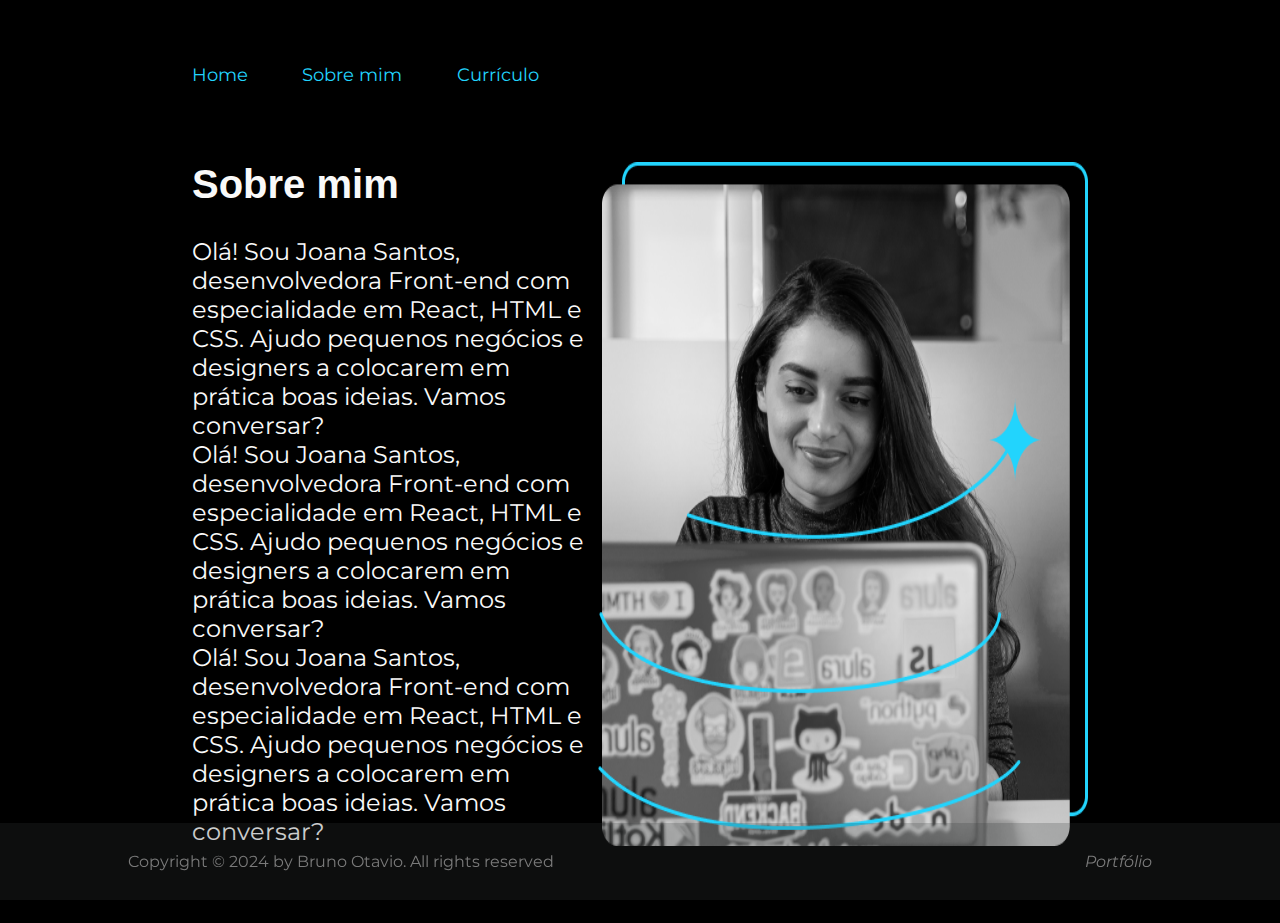
==== about.html @ 46efdbc4 "first commit" ====
<!DOCTYPE html>
<html lang="pt-br">
<head>
    <meta charset="UTF-8">
    <meta http-equiv="X-UA-Compatible" content="IE=edge">
    <meta name="viewport" content="width=device-width, initial-scale=1.0">
    <title>Sobre mim</title>
    <link rel="stylesheet" href="./styles/about.css">
</head>
<body>
    <header class="cabecalho">
        <nav class="cabecalho_menu">
            <a class="cabecalho_link" href="index.html">Home</a>
            <a class="cabecalho_link" href="about.html">Sobre mim</a>
            <a class="cabecalho_link" href="curriculo.html">Currículo</a>
        </nav>
    </header>
    <main class="apresentacao">
        <section class="apresentacao__conteudo">
            <h1 class="apresentacao__titulo">Sobre mim</h1>
            <p class="paragrafo">Olá! Sou Joana Santos, desenvolvedora 
            Front-end com especialidade em React, HTML e 
            CSS. Ajudo pequenos negócios e designers a
            colocarem em prática boas ideias. Vamos
            conversar?<br> Olá! Sou Joana Santos, desenvolvedora 
            Front-end com especialidade em React, HTML e 
            CSS. Ajudo pequenos negócios e designers a
            colocarem em prática boas ideias. Vamos
            conversar?<br> Olá! Sou Joana Santos, desenvolvedora 
            Front-end com especialidade em React, HTML e 
            CSS. Ajudo pequenos negócios e designers a
            colocarem em prática boas ideias. Vamos
            conversar?</p>
        </section>
        <img class="imagem-figma "src="./assets/Imagem.png">
    </main>
    <footer>
        <div class="container">
            <div class="left-content">
                <p>Copyright © 2024 by Bruno Otavio. All rights reserved</p>
            </div>
            <div class="right-content">
                <p>Portfólio</p>
            </div>
        </div>
    </footer>
</body>
</html>
---- styles/about.css ----
@import url('https://fonts.googleapis.com/css2?family=Krona+One&family=Montserrat:ital,wght@0,100..900;1,100..900&display=swap');

:root {
    --cor0: #22D4FD;
} 

* {
    margin: 0;
    padding: 0;
}

body {
    /*height: 100vh;?*/	
    box-sizing: border-box;
    background-color: black;
    color: #F9F9F9;
}


/*.imagem-eu {
    border : solid 1px #0000cd*/

.cabecalho {
    padding: 5% 0% 0% 15%
}

.cabecalho_menu {
    display: flex;
    gap: 5%;
}

.cabecalho_link {
    font-family: "Montserrat", sans-serif;
    font-size: 1.1rem;
    font-weight: 400;
    color:  var(--cor0);
    text-decoration: none;
}

.apresentacao {
    padding: 6% 15%;
    display: flex;  
    justify-content: space-between;
    margin-top: 0%
}
.apresentacao__conteudo {
    width: 37.9rem;
    gap: 1.9rem;
    display: flex;
    flex-direction: column;
}

.apresentacao__titulo {
    font-size: 2.5rem;
    font-family: "krona-one", sans-serif;
}

.paragrafo {
    font-size: 1.5rem;
    font-family: "Montserrat", sans-serif;
}

body {
    margin: 0;
    font-family: Arial, sans-serif;
}

body {
    margin: 0;
    font-family: Arial, sans-serif;
}

footer {
    background-color: #373b3b3b;
    color: #7a7a7a;
    padding: 1.5rem 0;
    position: fixed;
    bottom: 0;
    left: 0;
    width: 100%;
    text-align: center;
    font-family: "Montserrat", sans-serif;
}

.container {
    width: 80%;
    margin: 0 auto;
    display: flex;
    justify-content: space-between;
    align-items: center;
}

.left-content {
    text-align: left;
}


.left-content p {
    margin: 5px 0;
}

.left-content a {
    font-weight: bold;
}

.left-content a:hover {
    text-decoration: underline;
}

.right-content {
    text-align: right;
}

.right-content p {
    margin: 0;
    font-style: italic;
}
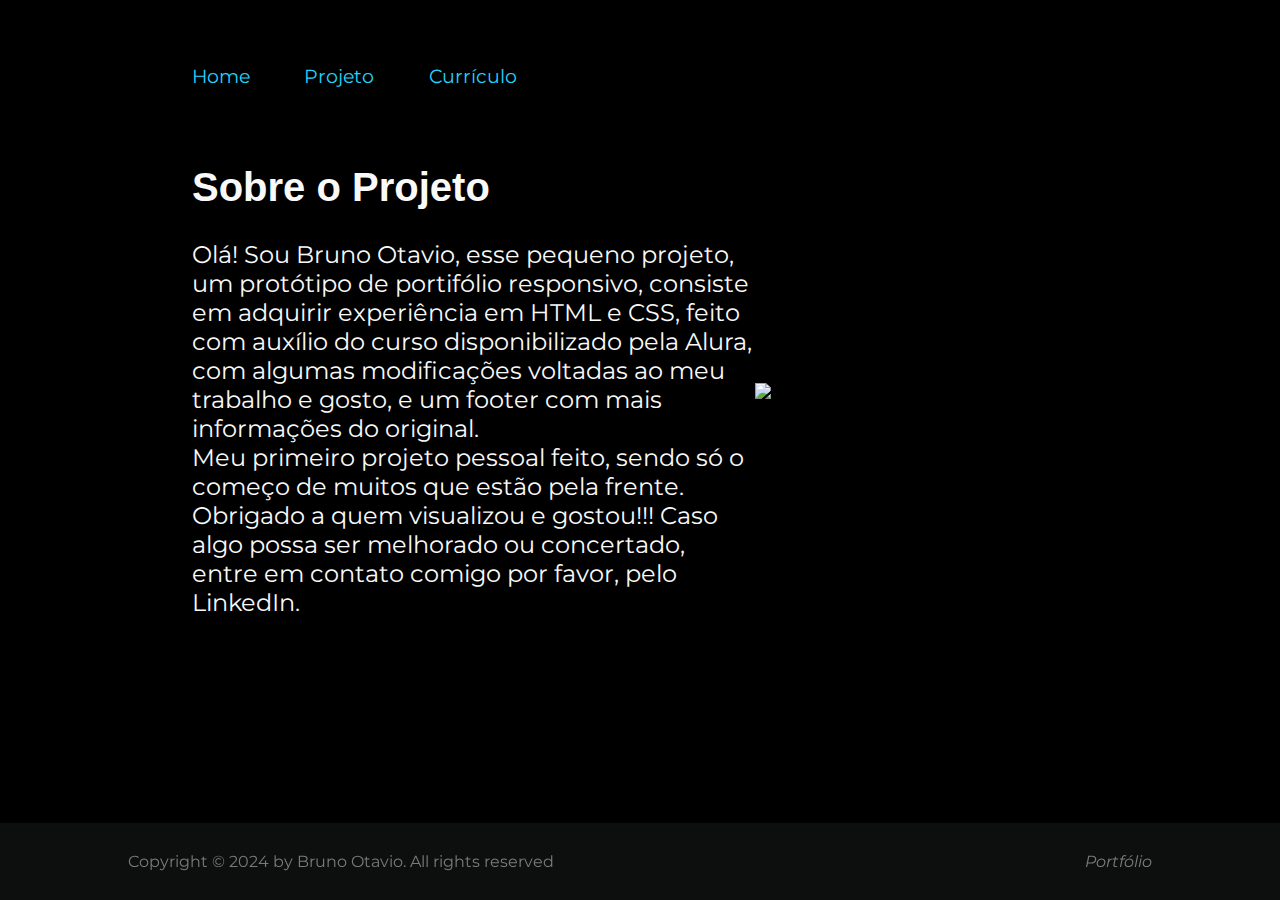
==== commit 0a618734: "feito" ====
--- a/about.html
+++ b/about.html
@@ -6,33 +6,26 @@
     <meta name="viewport" content="width=device-width, initial-scale=1.0">
     <title>Sobre mim</title>
     <link rel="stylesheet" href="./styles/about.css">
+    <link rel="icon" type="imagem/x-icon" href="./assets/photo-output.PNG">
 </head>
 <body>
     <header class="cabecalho">
         <nav class="cabecalho_menu">
             <a class="cabecalho_link" href="index.html">Home</a>
-            <a class="cabecalho_link" href="about.html">Sobre mim</a>
+            <a class="cabecalho_link" href="about.html">Projeto</a>
             <a class="cabecalho_link" href="curriculo.html">Currículo</a>
         </nav>
     </header>
     <main class="apresentacao">
         <section class="apresentacao__conteudo">
-            <h1 class="apresentacao__titulo">Sobre mim</h1>
-            <p class="paragrafo">Olá! Sou Joana Santos, desenvolvedora 
-            Front-end com especialidade em React, HTML e 
-            CSS. Ajudo pequenos negócios e designers a
-            colocarem em prática boas ideias. Vamos
-            conversar?<br> Olá! Sou Joana Santos, desenvolvedora 
-            Front-end com especialidade em React, HTML e 
-            CSS. Ajudo pequenos negócios e designers a
-            colocarem em prática boas ideias. Vamos
-            conversar?<br> Olá! Sou Joana Santos, desenvolvedora 
-            Front-end com especialidade em React, HTML e 
-            CSS. Ajudo pequenos negócios e designers a
-            colocarem em prática boas ideias. Vamos
-            conversar?</p>
+            <h1 class="apresentacao__titulo">Sobre o Projeto</h1>
+            <p class="paragrafo">Olá! Sou Bruno Otavio, esse pequeno projeto, um protótipo de portifólio responsivo,
+                consiste em adquirir experiência em HTML e CSS, feito com auxílio do curso disponibilizado pela Alura, com algumas 
+                modificações voltadas ao meu trabalho e gosto, e um footer com mais informações do original.<br>
+                Meu primeiro projeto pessoal feito, sendo só o começo de muitos que estão pela frente. 
+                Obrigado a quem visualizou e gostou!!! Caso algo possa ser melhorado ou concertado, entre em contato comigo por favor, pelo LinkedIn.</p>
         </section>
-        <img class="imagem-figma "src="./assets/Imagem.png">
+        <img class="imagem-figma"src="./assets/projeto_1.jpeg">
     </main>
     <footer>
         <div class="container">
--- a/styles/about.css
+++ b/styles/about.css
@@ -31,7 +31,7 @@
 
 .cabecalho_link {
     font-family: "Montserrat", sans-serif;
-    font-size: 1.1rem;
+    font-size: 1.2rem;
     font-weight: 400;
     color:  var(--cor0);
     text-decoration: none;
@@ -41,6 +41,7 @@
     padding: 6% 15%;
     display: flex;  
     justify-content: space-between;
+    align-items: center;
     margin-top: 0%
 }
 .apresentacao__conteudo {
@@ -58,6 +59,10 @@
 .paragrafo {
     font-size: 1.5rem;
     font-family: "Montserrat", sans-serif;
+}
+
+.imagem-figma {
+    width: 40%;
 }
 
 body {
@@ -114,4 +119,41 @@
 .right-content p {
     margin: 0;
     font-style: italic;
-}+}
+
+@media (max-width: 1200px) {
+    .cabecalho {
+        padding: 10%
+    }
+
+    .cabecalho_menu {
+        justify-content: center; 
+        gap: 10%;
+    }
+    .cabecalho_link {
+        font-size: 1rem;
+        gap: 10%;
+    }
+    .apresentacao {
+        flex-direction: column-reverse;
+        padding: 5%;
+    }
+    .apresentacao__conteudo {
+        width: auto;
+        padding: 15%;
+    }
+    .apresentacao__titulo {
+        font-size: 1.8rem;
+    }
+    .paragrafo {
+        font-size: 1rem;
+    }
+
+    .imagem-figma {
+        width: 19rem;
+    }
+
+    footer {
+        position: relative;
+    }
+}
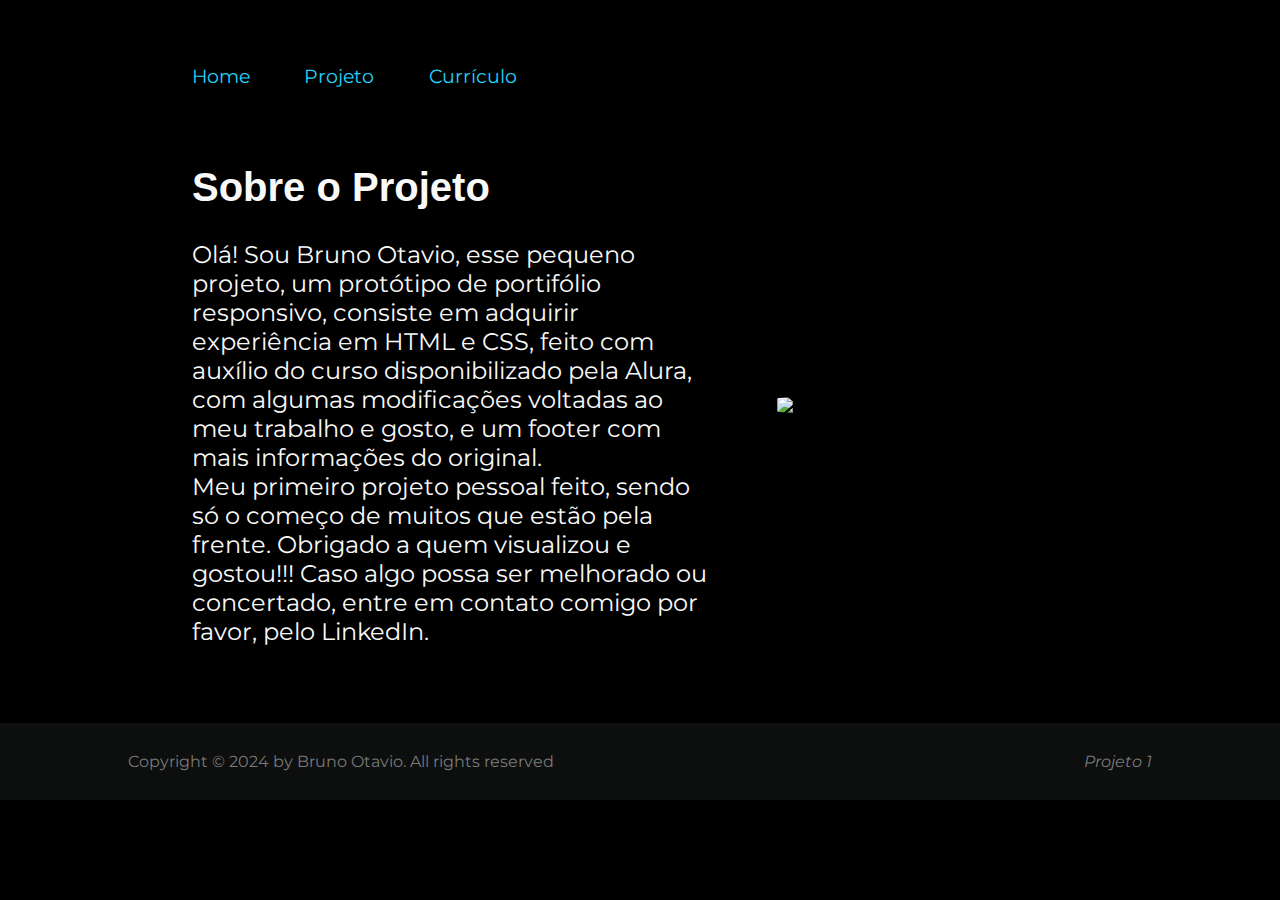
==== commit cb7244c8: "Add files via upload" ====
--- a/about.html
+++ b/about.html
@@ -33,7 +33,7 @@
                 <p>Copyright © 2024 by Bruno Otavio. All rights reserved</p>
             </div>
             <div class="right-content">
-                <p>Portfólio</p>
+                <p>Projeto 1</p>
             </div>
         </div>
     </footer>
--- a/styles/about.css
+++ b/styles/about.css
@@ -10,15 +10,11 @@
 }
 
 body {
-    /*height: 100vh;?*/	
     box-sizing: border-box;
     background-color: black;
     color: #F9F9F9;
 }
 
-
-/*.imagem-eu {
-    border : solid 1px #0000cd*/
 
 .cabecalho {
     padding: 5% 0% 0% 15%
@@ -49,6 +45,7 @@
     gap: 1.9rem;
     display: flex;
     flex-direction: column;
+    margin-right: 60px;
 }
 
 .apresentacao__titulo {
@@ -63,6 +60,7 @@
 
 .imagem-figma {
     width: 40%;
+    border-radius: 10%;
 }
 
 body {
@@ -79,7 +77,7 @@
     background-color: #373b3b3b;
     color: #7a7a7a;
     padding: 1.5rem 0;
-    position: fixed;
+    position: relative;
     bottom: 0;
     left: 0;
     width: 100%;
@@ -121,7 +119,7 @@
     font-style: italic;
 }
 
-@media (max-width: 1200px) {
+@media (max-width: 1250px) {
     .cabecalho {
         padding: 10%
     }
@@ -156,4 +154,8 @@
     footer {
         position: relative;
     }
+
+    .left-content {
+        margin-right: 60px;
+    }
 }
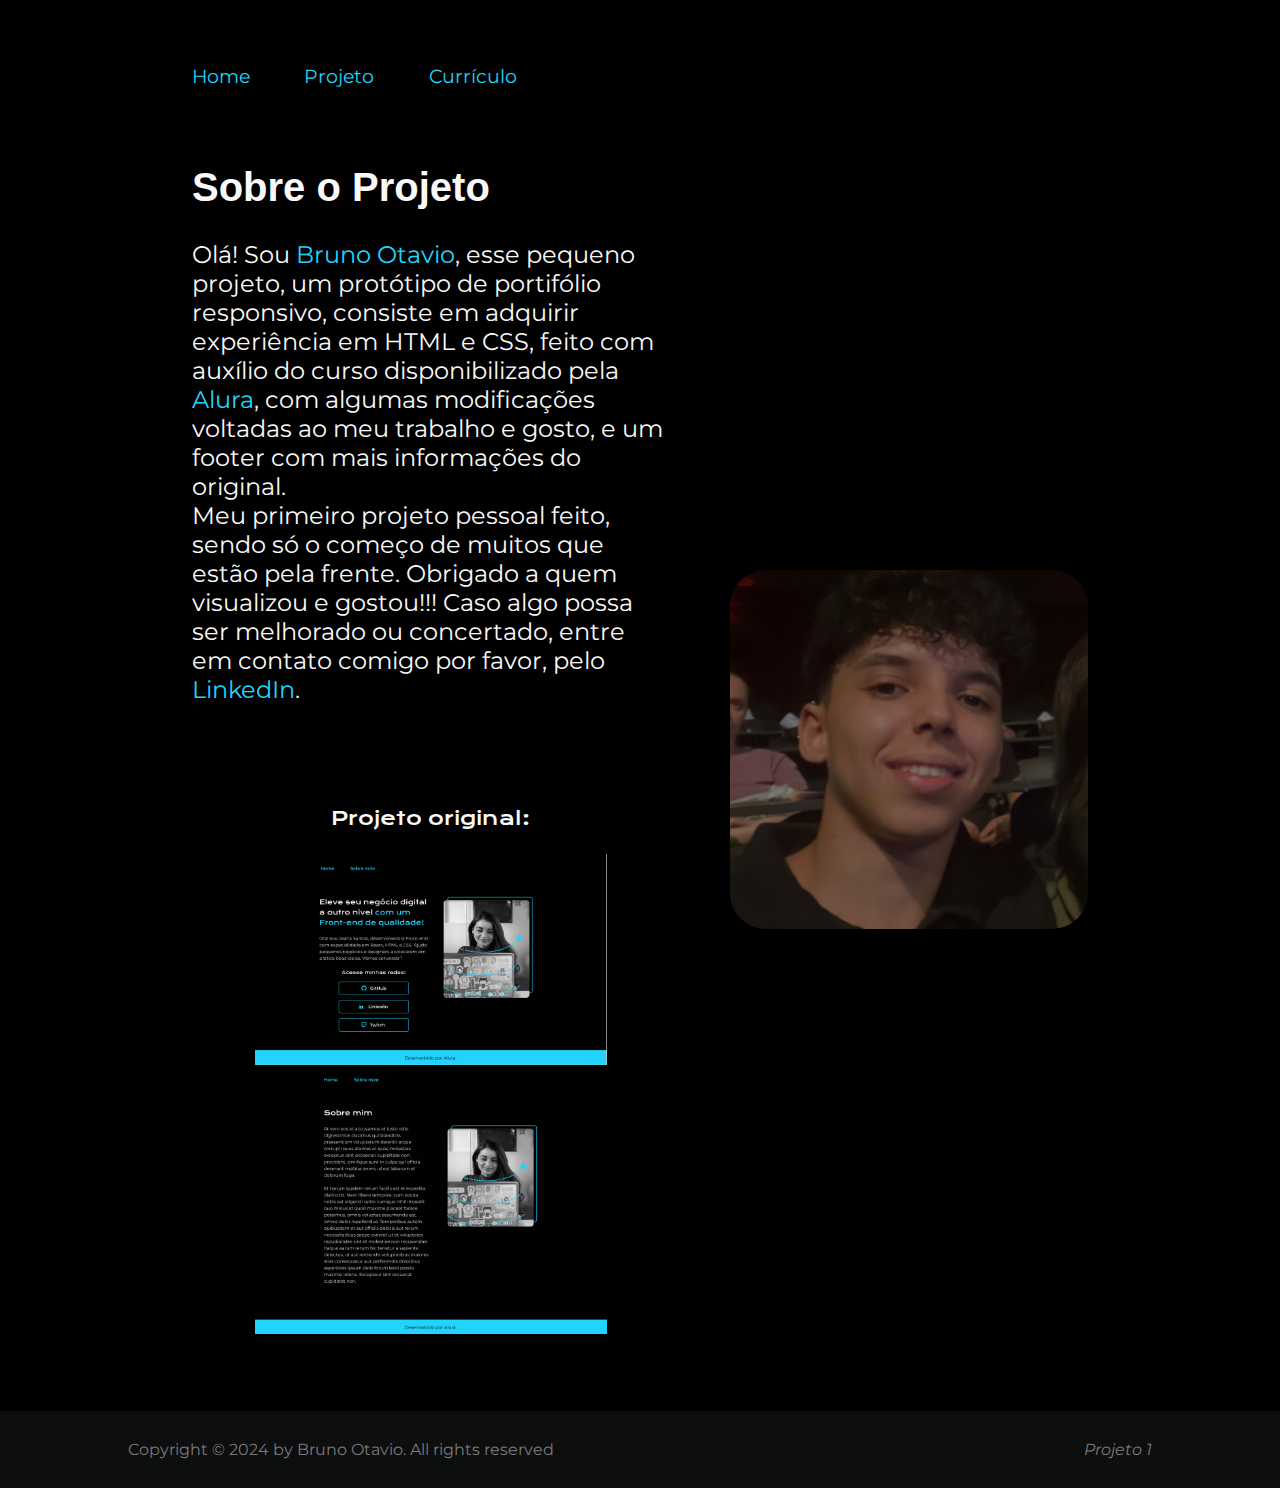
==== commit eb2a84b3: "Add files via upload" ====
--- a/about.html
+++ b/about.html
@@ -19,13 +19,18 @@
     <main class="apresentacao">
         <section class="apresentacao__conteudo">
             <h1 class="apresentacao__titulo">Sobre o Projeto</h1>
-            <p class="paragrafo">Olá! Sou Bruno Otavio, esse pequeno projeto, um protótipo de portifólio responsivo,
-                consiste em adquirir experiência em HTML e CSS, feito com auxílio do curso disponibilizado pela Alura, com algumas 
+            <p class="paragrafo">Olá! Sou <span class="nome_especial"> Bruno Otavio</span>, esse pequeno projeto, um protótipo de portifólio responsivo,
+                consiste em adquirir experiência em HTML e CSS, feito com auxílio do curso disponibilizado pela <span>Alura</span>, com algumas 
                 modificações voltadas ao meu trabalho e gosto, e um footer com mais informações do original.<br>
                 Meu primeiro projeto pessoal feito, sendo só o começo de muitos que estão pela frente. 
-                Obrigado a quem visualizou e gostou!!! Caso algo possa ser melhorado ou concertado, entre em contato comigo por favor, pelo LinkedIn.</p>
+                Obrigado a quem visualizou e gostou!!! Caso algo possa ser melhorado ou concertado, entre em contato comigo por favor, pelo <span>LinkedIn</span>.</p>
+                <div class="origem_tudo">
+                    <h1 class="apresentacao_original">Projeto original:</h1>
+                    <img class="imagem-origem"src="./assets/original1.png">
+                    <img class="imagem-origem"src="./assets/original2.png">
+                </div>
         </section>
-        <img class="imagem-figma"src="./assets/projeto_1.jpeg">
+        <img class="imagem-figma"src="./assets/picture.jpeg">
     </main>
     <footer>
         <div class="container">
--- a/styles/about.css
+++ b/styles/about.css
@@ -58,9 +58,33 @@
     font-family: "Montserrat", sans-serif;
 }
 
+span {
+    color: #22D4FD;
+}
+
+.apresentacao_original {
+    padding: 5%;
+    font-family: 'krona one', serif;
+    font-weight: 400;
+    font-size: 1.2rem;
+}
+
 .imagem-figma {
     width: 40%;
     border-radius: 10%;
+}
+
+.origem_tudo {
+    margin-top: 10%;
+    display: flex;
+    flex-direction: column;
+    justify-content: center;
+    align-items: center;
+    }
+
+.imagem-origem {
+    width: 22rem;
+    flex-direction:row;
 }
 
 body {
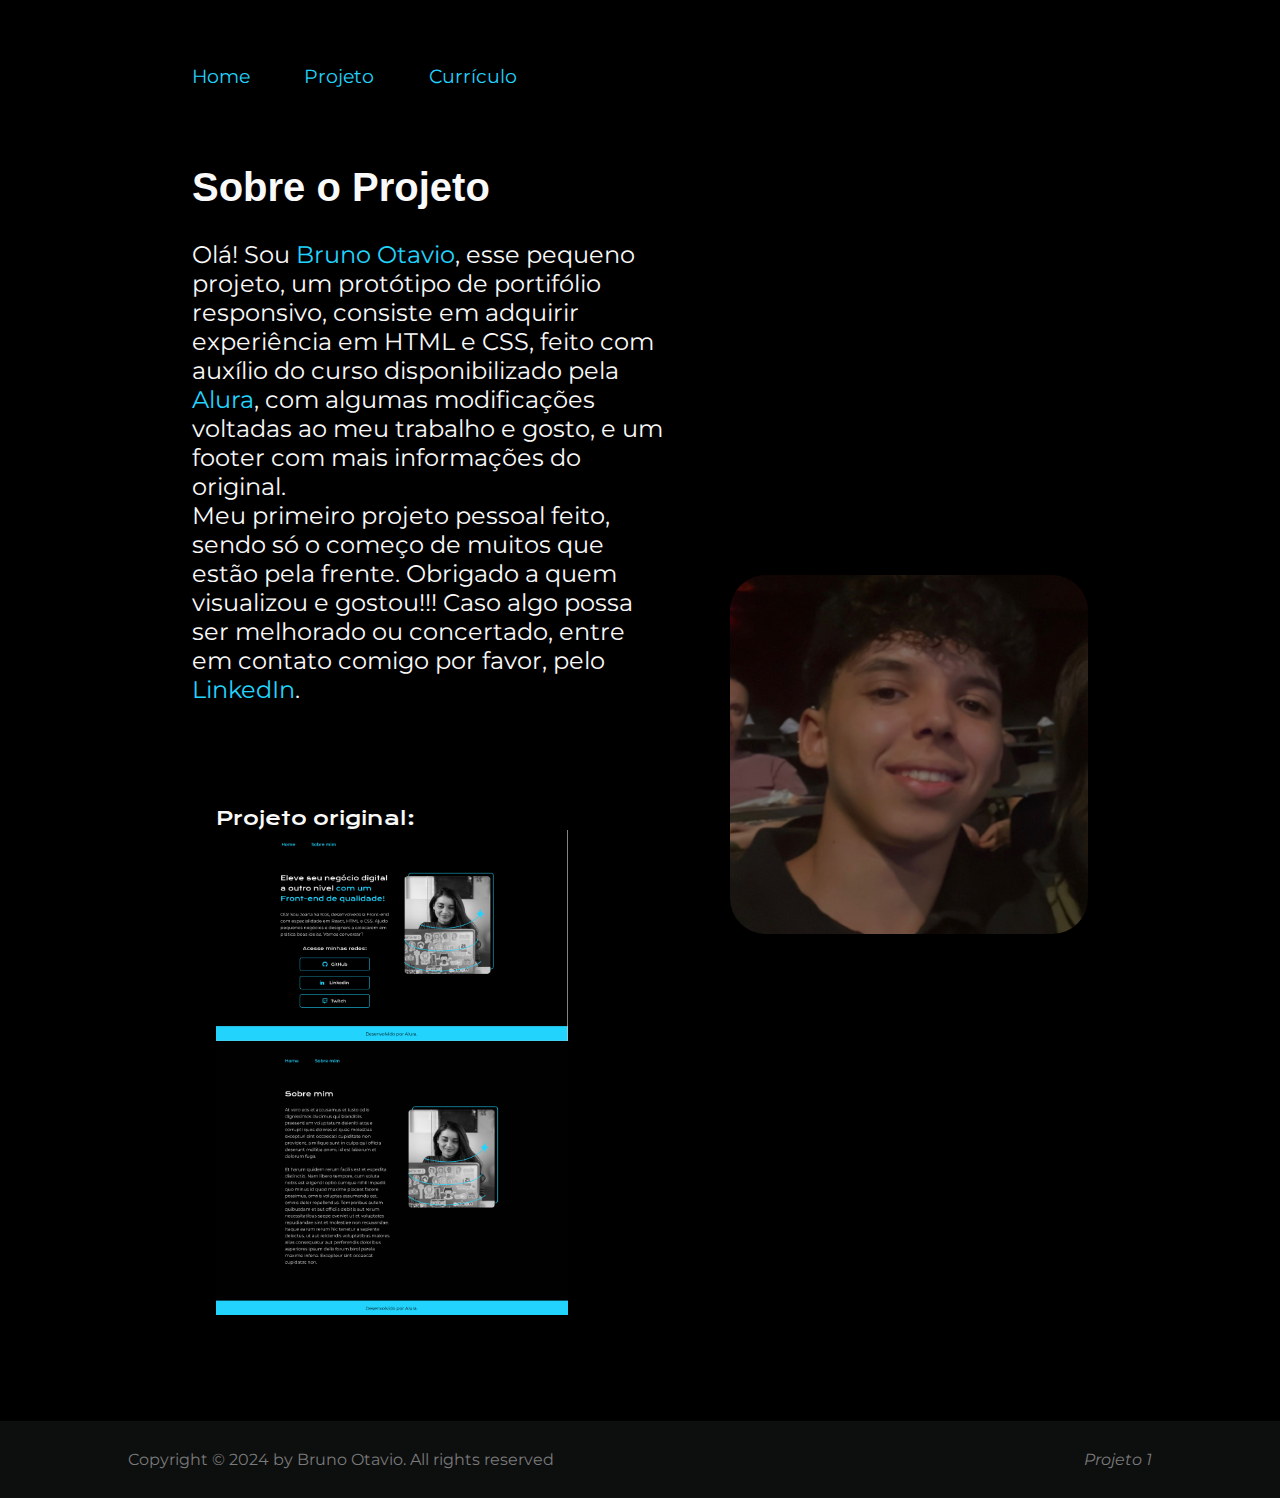
==== commit 8cd75a23: "Add files via upload" ====
--- a/about.html
+++ b/about.html
@@ -25,9 +25,10 @@
                 Meu primeiro projeto pessoal feito, sendo só o começo de muitos que estão pela frente. 
                 Obrigado a quem visualizou e gostou!!! Caso algo possa ser melhorado ou concertado, entre em contato comigo por favor, pelo <span>LinkedIn</span>.</p>
                 <div class="origem_tudo">
-                    <h1 class="apresentacao_original">Projeto original:</h1>
-                    <img class="imagem-origem"src="./assets/original1.png">
-                    <img class="imagem-origem"src="./assets/original2.png">
+                    <h1 class="apresentacao_original">Projeto original:
+                        <img class="imagem-origem"src="./assets/original1.png">
+                        <img class="imagem-origem"src="./assets/original2.png">
+                    </h1>
                 </div>
         </section>
         <img class="imagem-figma"src="./assets/picture.jpeg">
--- a/styles/about.css
+++ b/styles/about.css
@@ -38,7 +38,6 @@
     display: flex;  
     justify-content: space-between;
     align-items: center;
-    margin-top: 0%
 }
 .apresentacao__conteudo {
     width: 37.9rem;
@@ -158,11 +157,13 @@
     }
     .apresentacao {
         flex-direction: column-reverse;
-        padding: 5%;
+        padding: 5%;    
     }
     .apresentacao__conteudo {
         width: auto;
         padding: 15%;
+        margin-left: 90px;
+        margin-right: 40px;
     }
     .apresentacao__titulo {
         font-size: 1.8rem;
